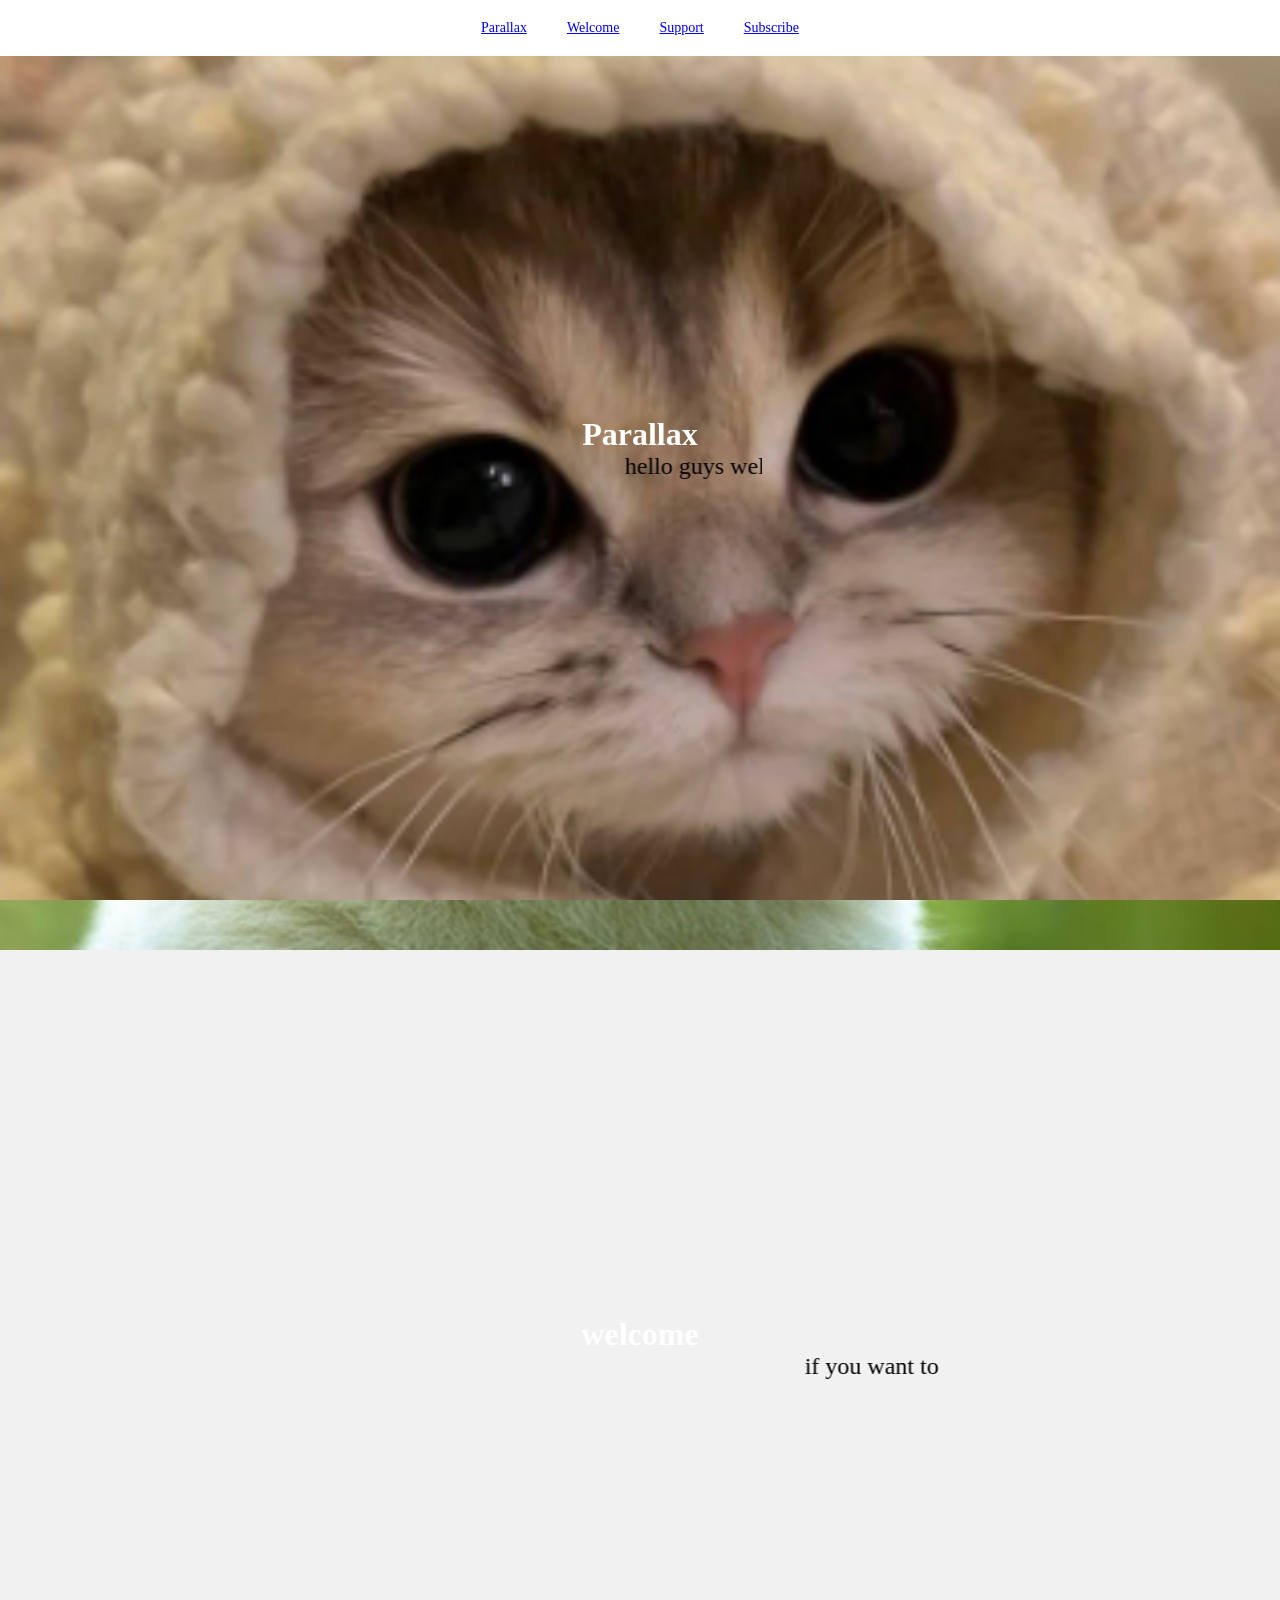
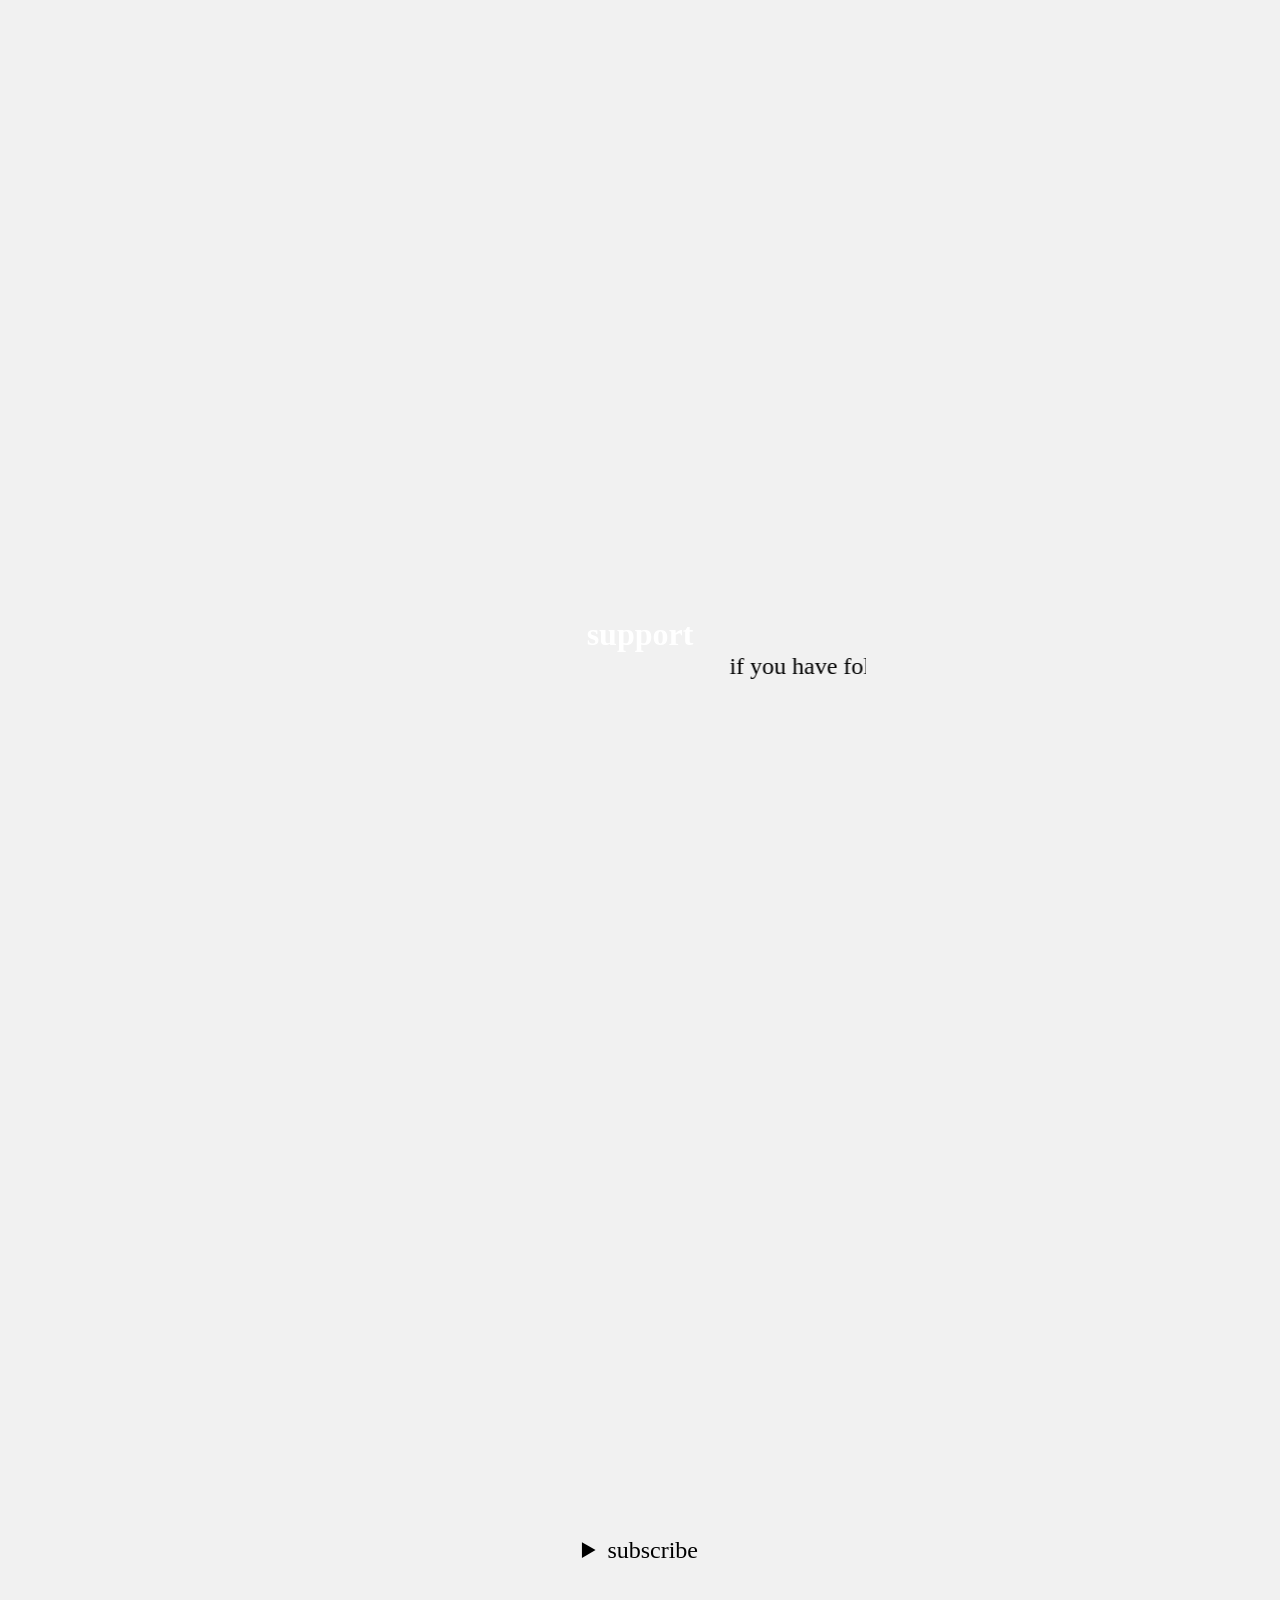
==== index.html @ a54f907d "Fixed responsive issue" ====
<!DOCTYPE html>
<html lang="en">

<head>
    <meta charset="UTF-8">
    <meta name="viewport" content="width=device-width, initial-scale=1.0">
    <title>parallex project</title>
    <style>
        * {
            margin: 0;
            padding: 0;
            box-sizing: border-box;
        }

        section {
            height: 100vh;
            width: 100%;
            display: grid;
            place-items: center;
            text-align: center;
            background: #f1f1f1;
            background-image: url(billa.png);
            background-repeat: no-repeat;
            background-size: cover;
            background-attachment: fixed;

        }

        .section2 {
            background-image: url(dog.png);
            background-repeat: no-repeat;
            background-size: cover;
            background-attachment: fixed;
        }

        .section3 {
            background-size: cover;
            background-repeat: no-repeat;
            background-image: url(doll.png)
        }

        .section4 {
            background-size: cover;
            background-repeat: no-repeat;
            background-image: url(duggu.png)
        }

        h2 {
            font-size: 2rem;
            color: #fff;
        }

        p {
            font-size: 1.5rem;
            color: #000;
        }

        summary {
            font-size: 1.5rem;
            color: #000;
        }

        .put {
            position: fixed;
            top: 0;
            left: 0;
            right: 0;

            background: #fff;
            padding: 10px;
            z-index: 1000;
            text-transform: capitalize;
            justify-content: center;
            display: flex;



        }

        .put :hover {
            background: #000;
            color: #fff;
            font-size: 1.5rem;

        }

        a {
            margin: 5px;
            font-size: 14px;
            padding: 5px;
            display: inline-block;

        }
    </style>
</head>

<body>
    <ul class="put" style="display: flex; gap: 20px; list-style-type: none; ">
        <li> <a href="#parallax">parallax </a></li>
        <li> <a href="#welcome">welcome</a></li>
        <li><a href="#support">support</a></li>
        <li><a href="#subscribe">subscribe</a></li>
    </ul>



    <section>
        <div id="parallax">
            <h2>Parallax</h2>
            <marquee>
                <p>hello guys welcome back</p>
            </marquee>


        </div>
    </section>



    <section class="section2">
        <div id="welcome">
            <h2>welcome</h2>
            <marquee>
                <p>if you want to make website like this pls subscribe our channel</p>
            </marquee>

        </div>
    </section>


    <section class="section3">
        <div id="support">
            <h2>support</h2>
            <marquee>
                <p>if you have followed me then thanku so muchh</p>
            </marquee>
        </div>
    </section>


    <section class="section4">
        <div id="subscribe">
            <details>
                <summary>
                    subscribe
                </summary>
                <p>byie byieeee</p>
            </details>

        </div>
    </section>


</body>

</html>
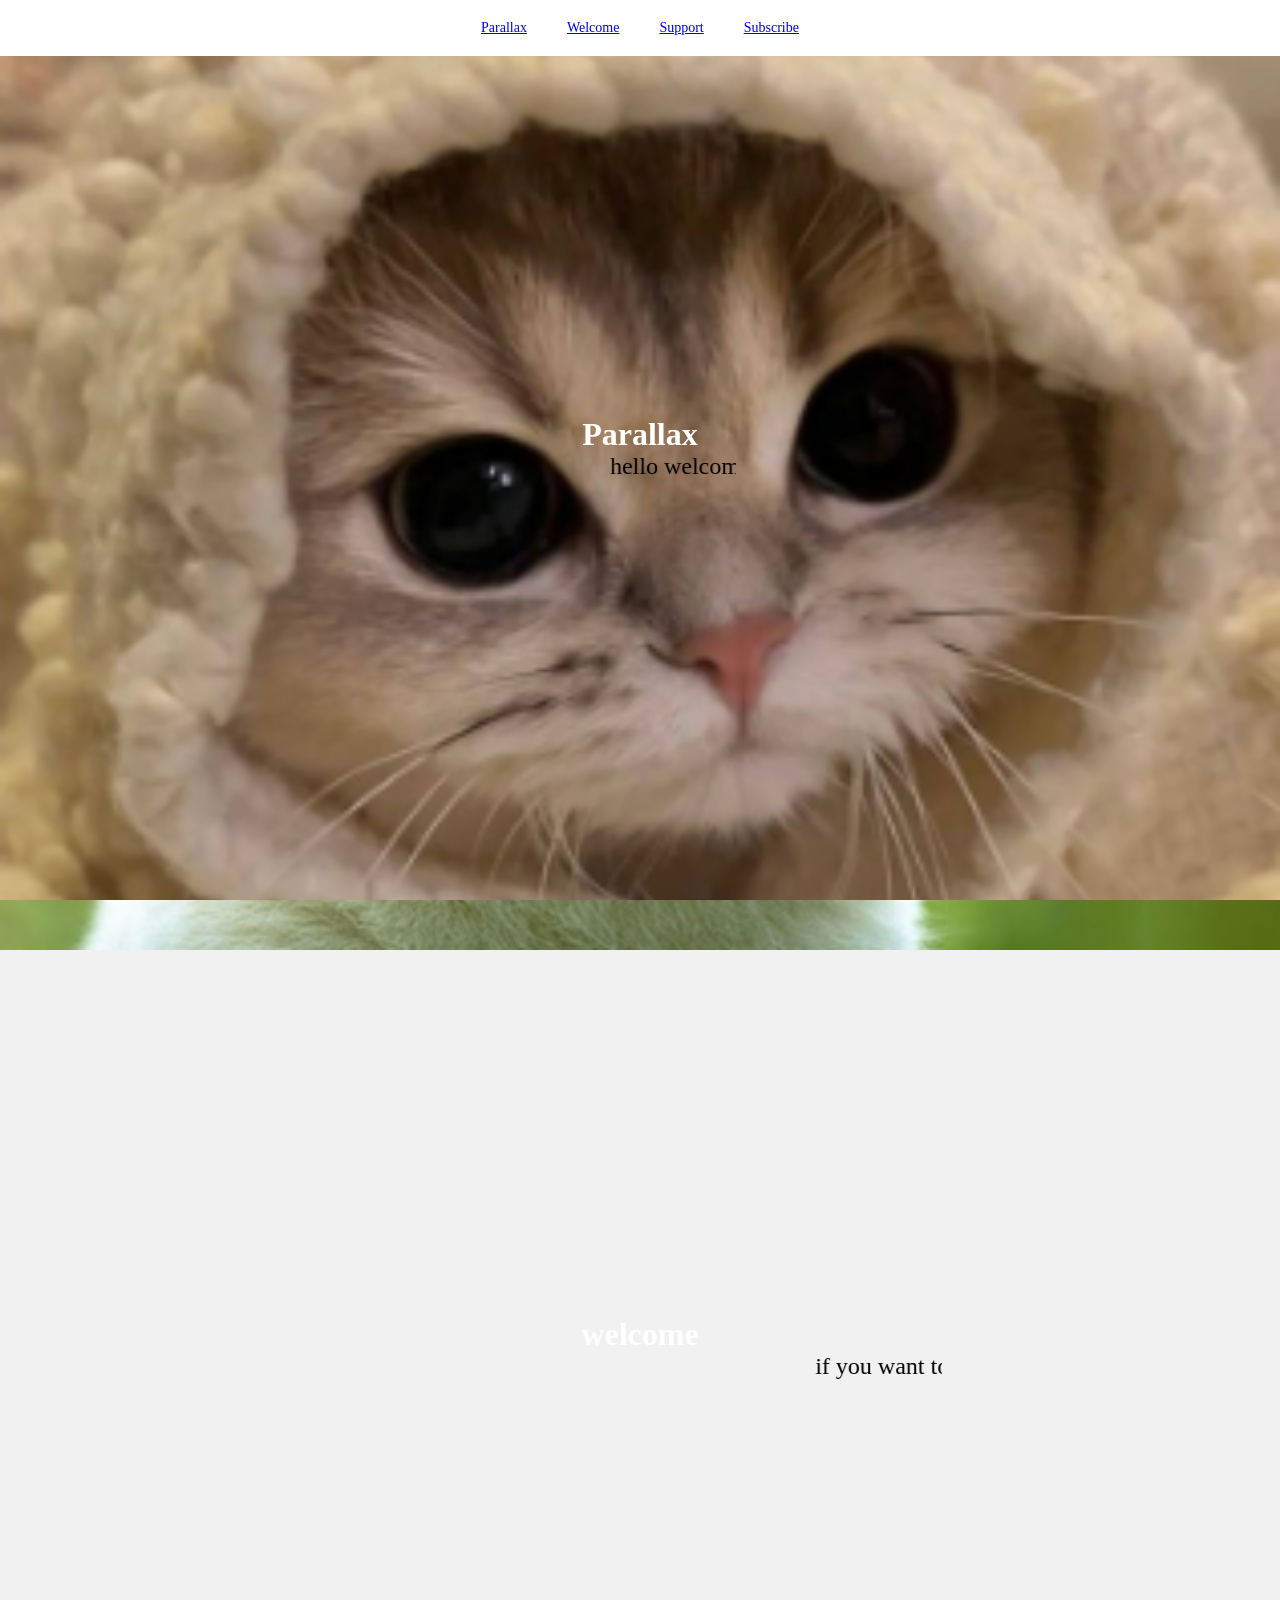
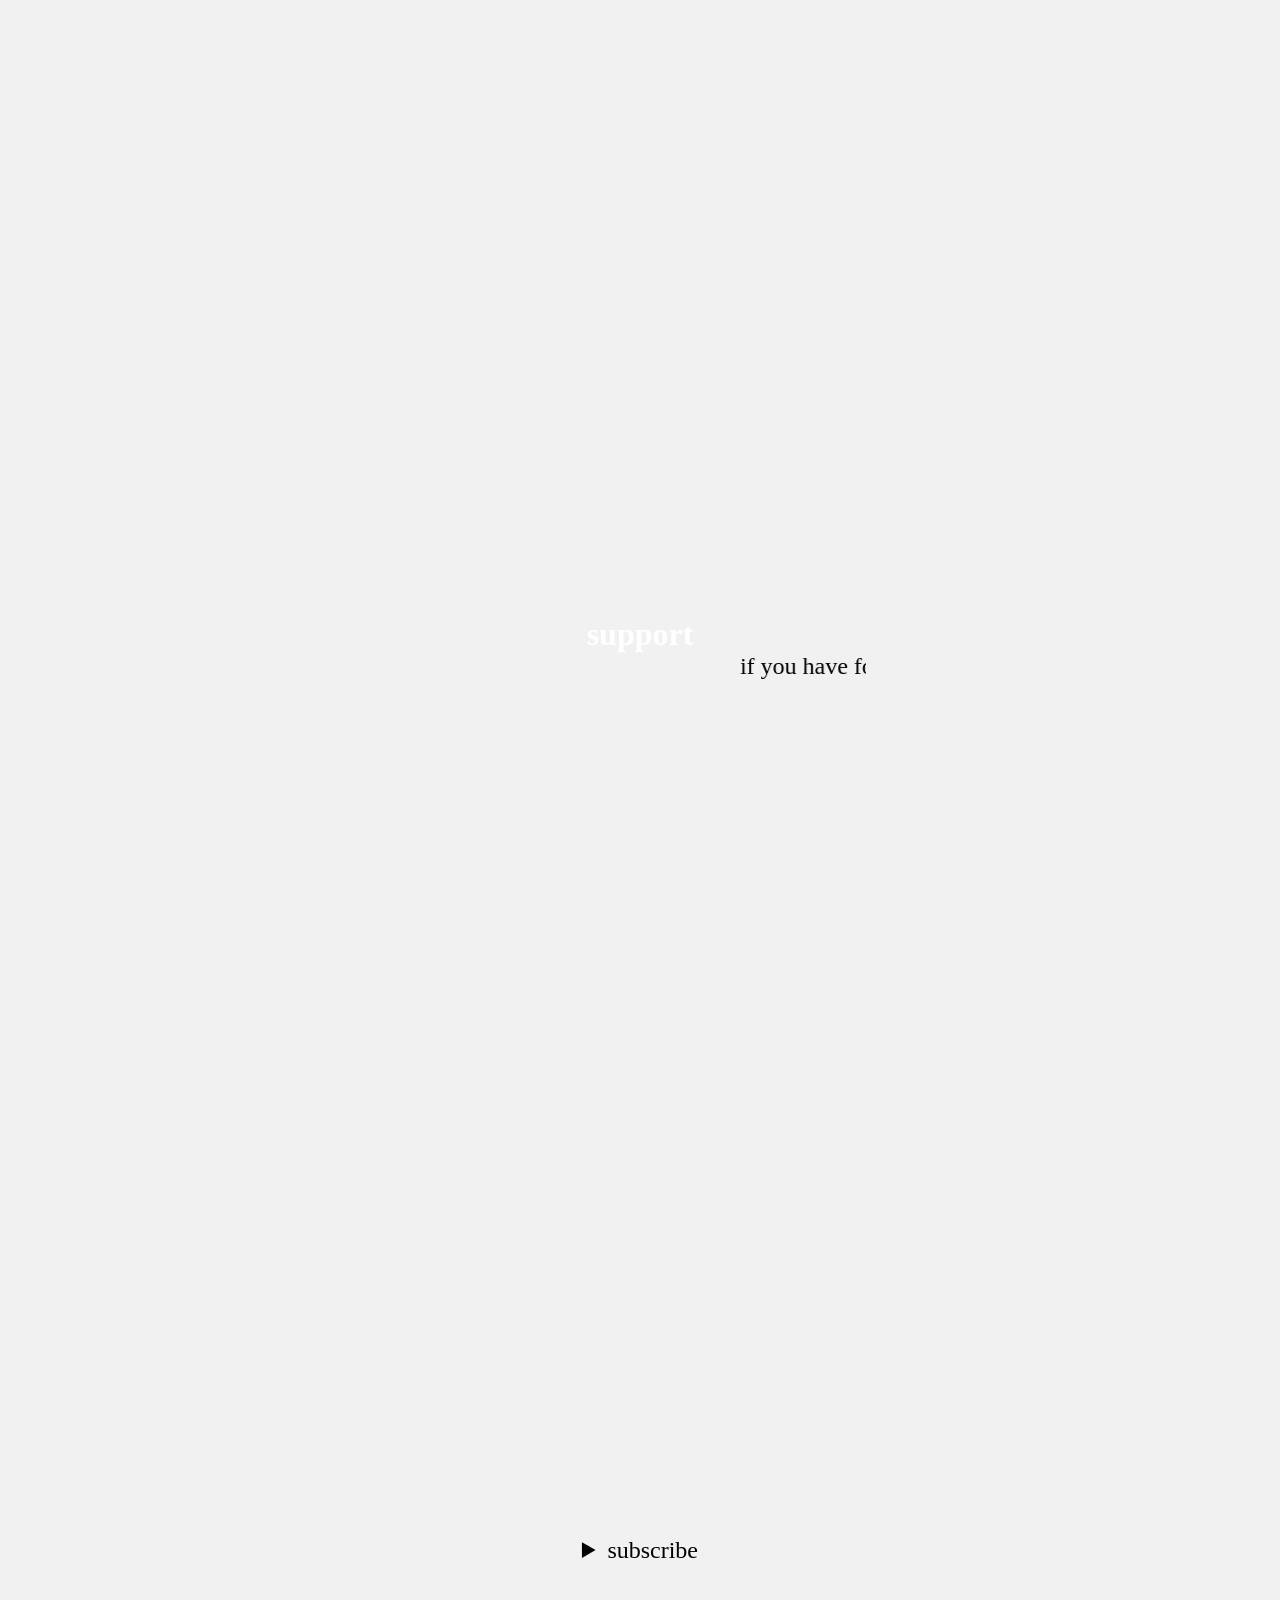
==== commit 08b012b8: "Update index.html" ====
--- a/index.html
+++ b/index.html
@@ -108,7 +108,7 @@
         <div id="parallax">
             <h2>Parallax</h2>
             <marquee>
-                <p>hello guys welcome back</p>
+                <p>hello welcome back</p>
             </marquee>
 
 
@@ -153,4 +153,4 @@
 
 </body>
 
-</html>+</html>
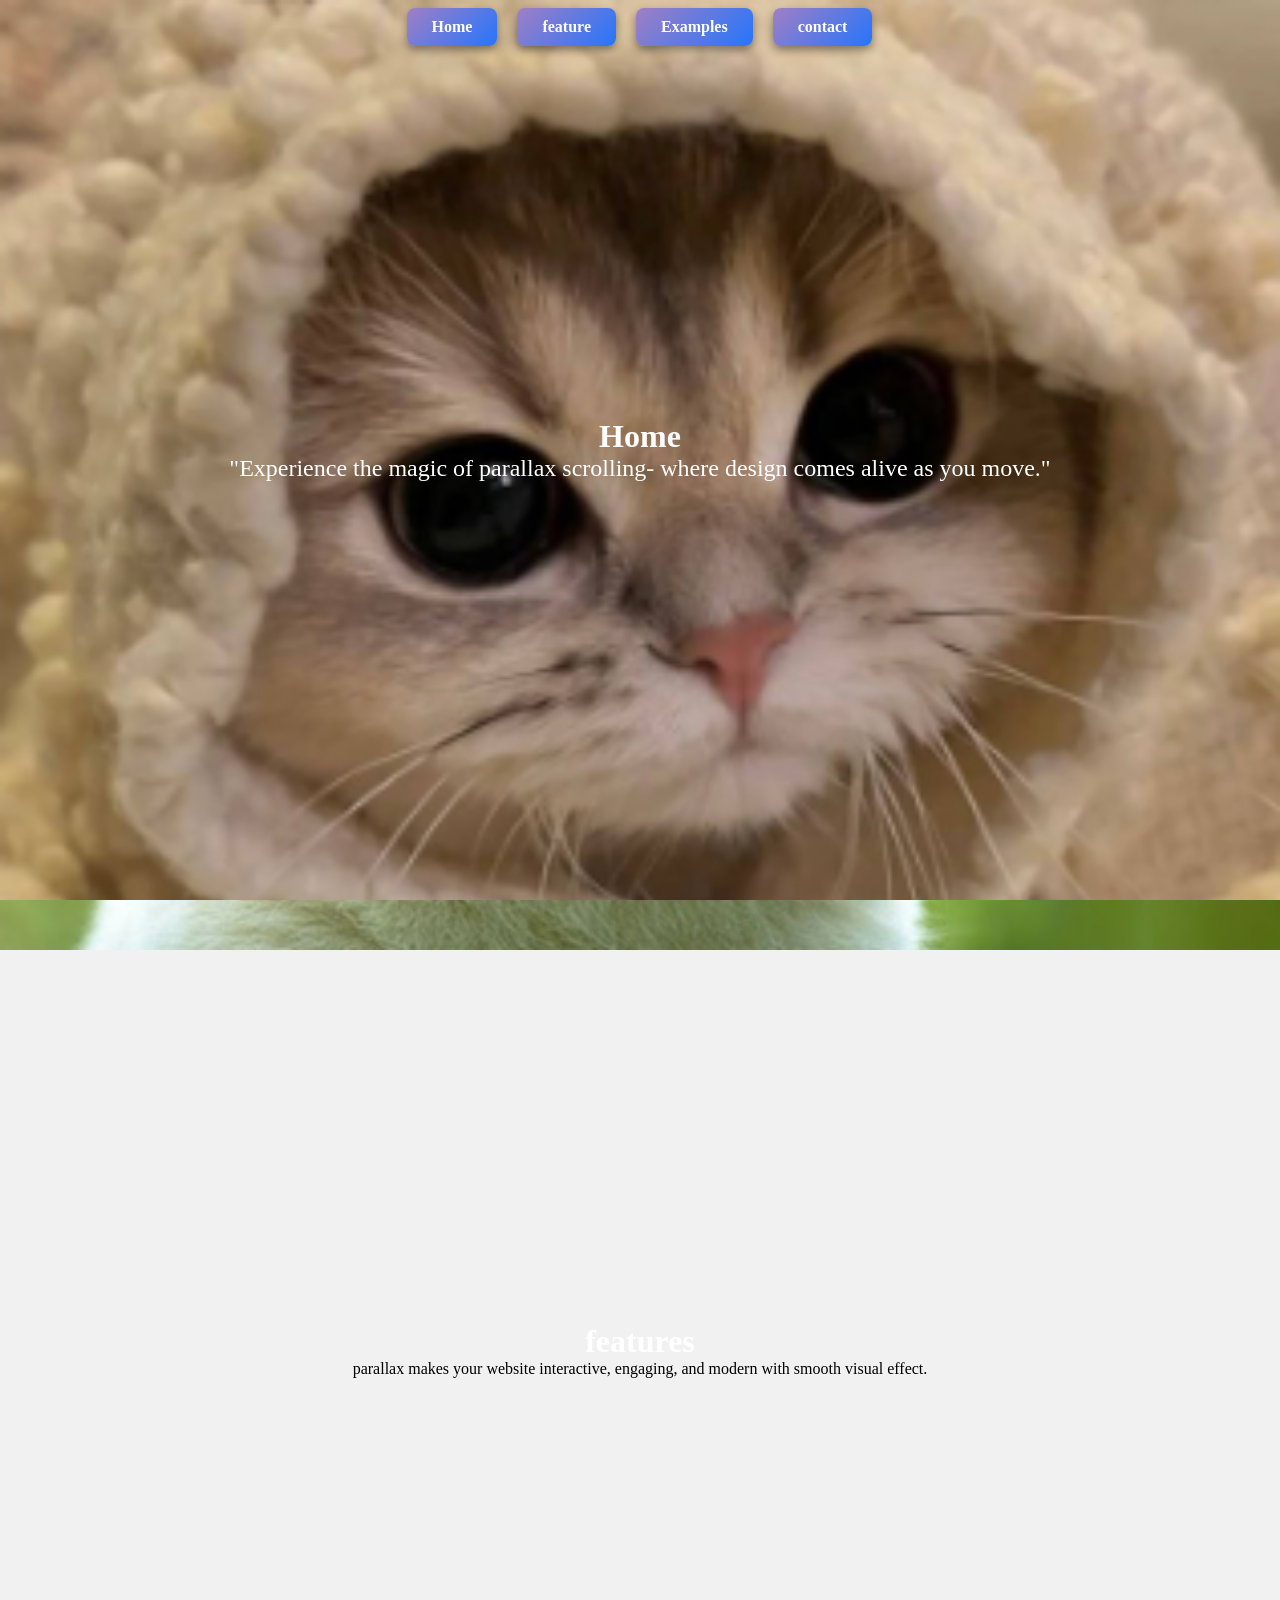
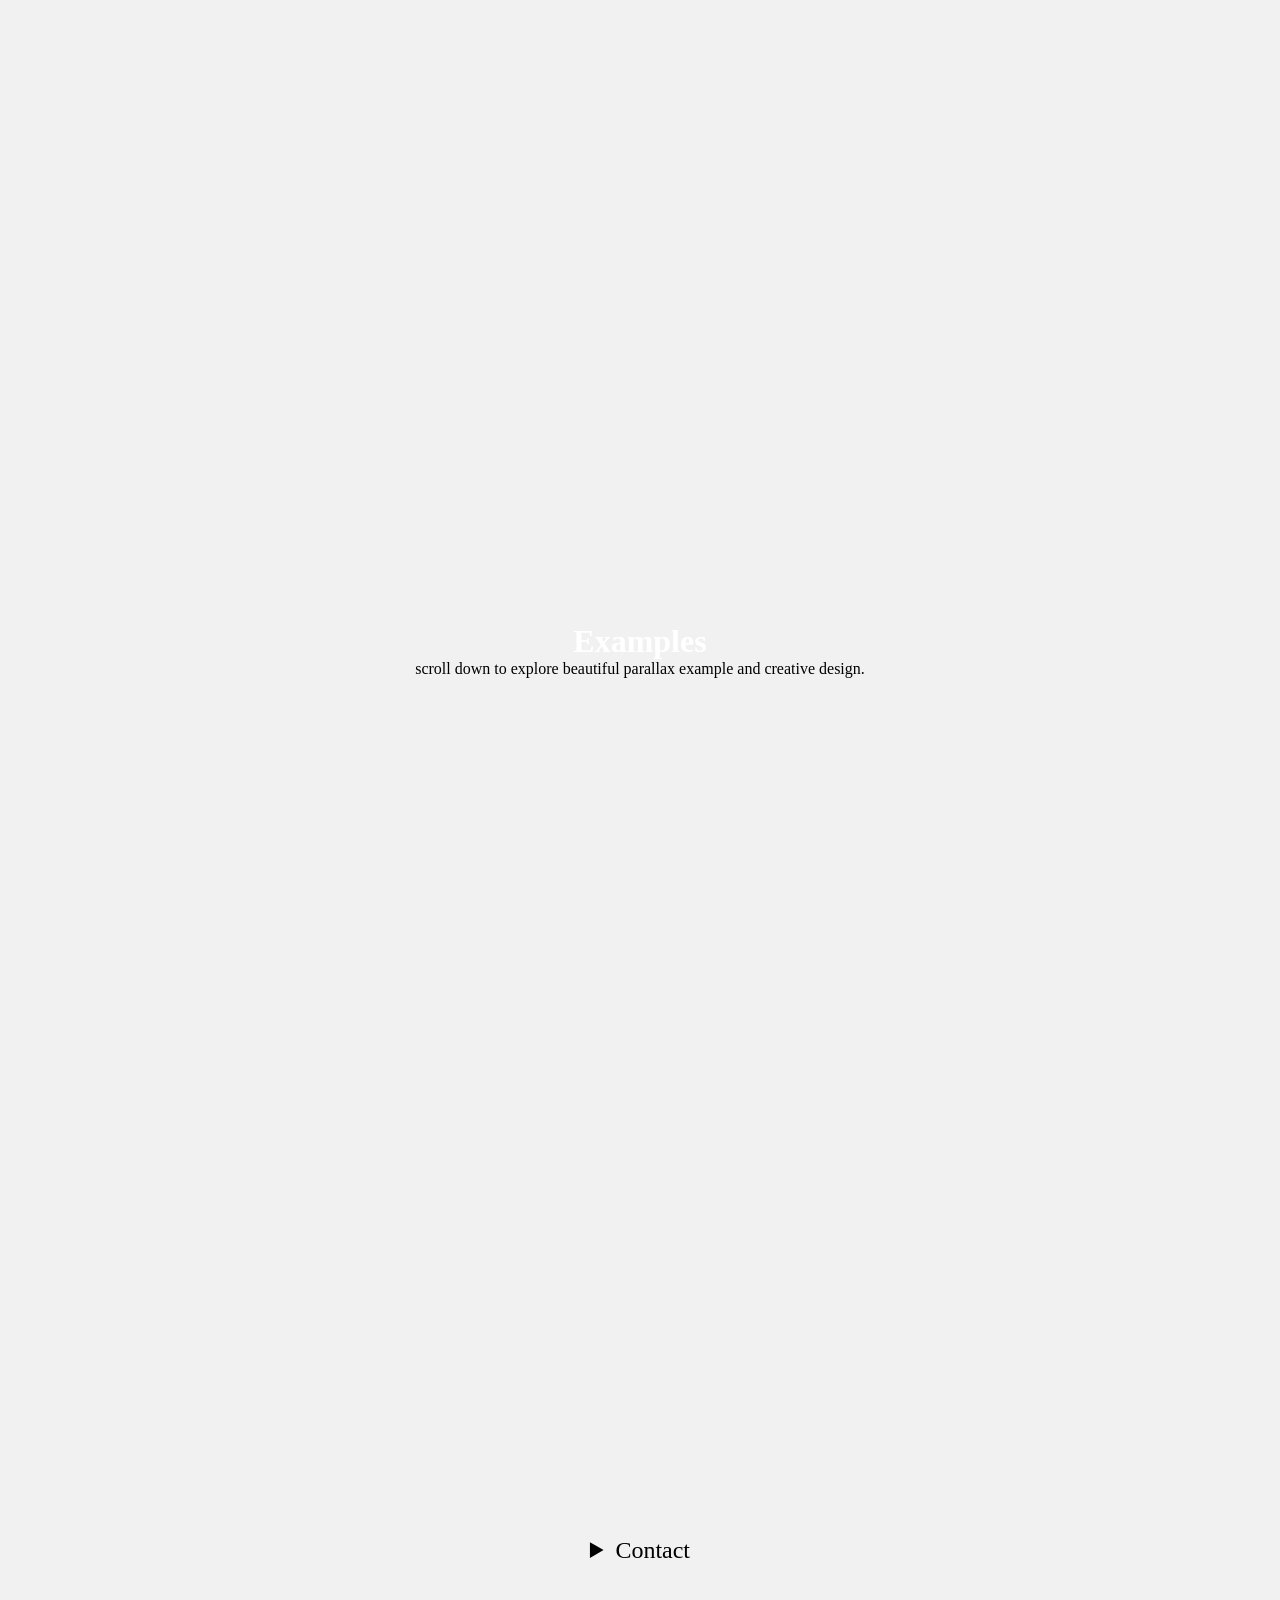
==== commit e3f53559: "Update index.html" ====
--- a/index.html
+++ b/index.html
@@ -11,7 +11,6 @@
             padding: 0;
             box-sizing: border-box;
         }
-
         section {
             height: 100vh;
             width: 100%;
@@ -50,107 +49,89 @@
             color: #fff;
         }
 
-        p {
+        .scroll-text{
+            animation: slide 12s linear infinite;
+            white-space: nowrap;
+            display: inline-block;
             font-size: 1.5rem;
-            color: #000;
+            color: white;
+        }
+        @keyframes slide{
+            form{ transform: translatex(100%)}
+            to{ transform: translatex(-100%)}
         }
 
         summary {
             font-size: 1.5rem;
             color: #000;
         }
-
-        .put {
+        .put{
             position: fixed;
-            top: 0;
-            left: 0;
-            right: 0;
-
-            background: #fff;
-            padding: 10px;
-            z-index: 1000;
-            text-transform: capitalize;
-            justify-content: center;
-            display: flex;
-
-
-
-        }
-
-        .put :hover {
-            background: #000;
-            color: #fff;
-            font-size: 1.5rem;
+            left: 50%;transform: translateX(-50%); 
+            gap: 20px;
 
         }
 
         a {
-            margin: 5px;
-            font-size: 14px;
-            padding: 5px;
-            display: inline-block;
+          text-decoration: none;      
+          display: inline-block;    
+          padding: 10px 25px;       
+          margin: 8px 0;              
+          font-size: 16px;            
+          font-weight: bold;           
+          color: white;            
+          background: linear-gradient(135deg, #a07fc4, #2575fc); 
+          border-radius: 8px;          
+          box-shadow: 0 4px 8px rgba(0,0,0,0.4);
+          transition: all 0.4s ease;  
+        }
 
-        }
+  a:hover {
+         transform: translateY(-5px); 
+         box-shadow: 0 6px 12px rgba(0,0,0,0.3);
+         background: linear-gradient(135deg, #2575fc, #6a11cb);
+       }
     </style>
 </head>
 
 <body>
     <ul class="put" style="display: flex; gap: 20px; list-style-type: none; ">
-        <li> <a href="#parallax">parallax </a></li>
-        <li> <a href="#welcome">welcome</a></li>
-        <li><a href="#support">support</a></li>
-        <li><a href="#subscribe">subscribe</a></li>
+        <li><a href="#Home">Home </a></li>
+        <li><a href="#feature">feature</a></li>
+        <li><a href="#Examples">Examples</a></li>
+        <li><a href="#contact">contact</a></li>
     </ul>
-
-
-
-    <section>
-        <div id="parallax">
-            <h2>Parallax</h2>
-            <marquee>
-                <p>hello welcome back</p>
-            </marquee>
-
-
+  <section>
+        <div>
+            <h2>Home</h2>
+                <p class="scroll-text">"Experience the magic of parallax scrolling- where
+                    design comes alive as you move."
+                </p>
+              </div>
+    </section>
+  <section class="section2">
+        <div>
+            <h2>features</h2>
+                <p>parallax makes your website interactive, engaging, and modern with
+                    smooth visual effect.
+                </p>
         </div>
     </section>
-
-
-
-    <section class="section2">
-        <div id="welcome">
-            <h2>welcome</h2>
-            <marquee>
-                <p>if you want to make website like this pls subscribe our channel</p>
-            </marquee>
-
+ <section class="section3">
+        <div>
+            <h2>Examples</h2>
+                <p>scroll down to explore beautiful parallax example and creative design.</p>      
         </div>
     </section>
-
-
-    <section class="section3">
-        <div id="support">
-            <h2>support</h2>
-            <marquee>
-                <p>if you have followed me then thanku so muchh</p>
-            </marquee>
+  <section class="section4">
+        <div>
+            <details>
+                <summary>
+                    Contact
+                </summary>
+                <p>"want to create this type of website? get in touch and let's build together."</p>
+            </details>
         </div>
     </section>
-
-
-    <section class="section4">
-        <div id="subscribe">
-            <details>
-                <summary>
-                    subscribe
-                </summary>
-                <p>byie byieeee</p>
-            </details>
-
-        </div>
-    </section>
-
-
 </body>
-
 </html>
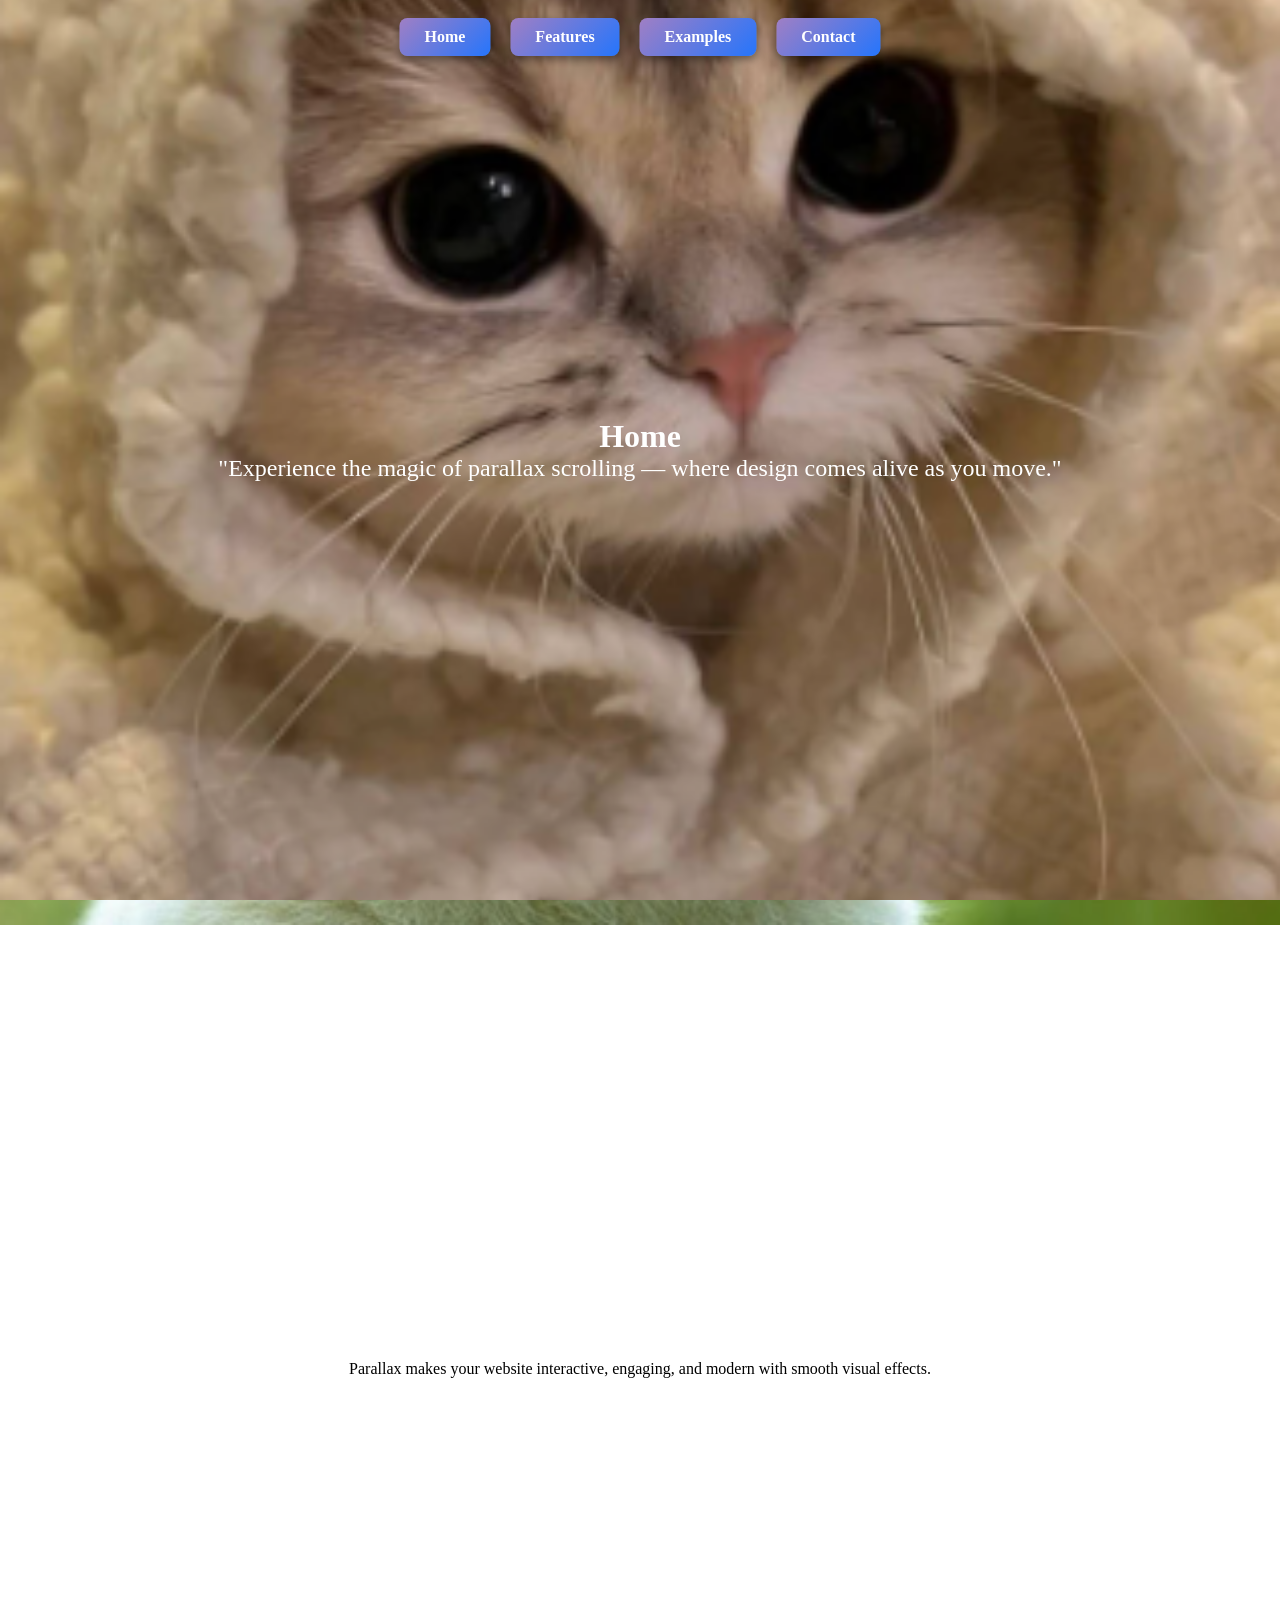
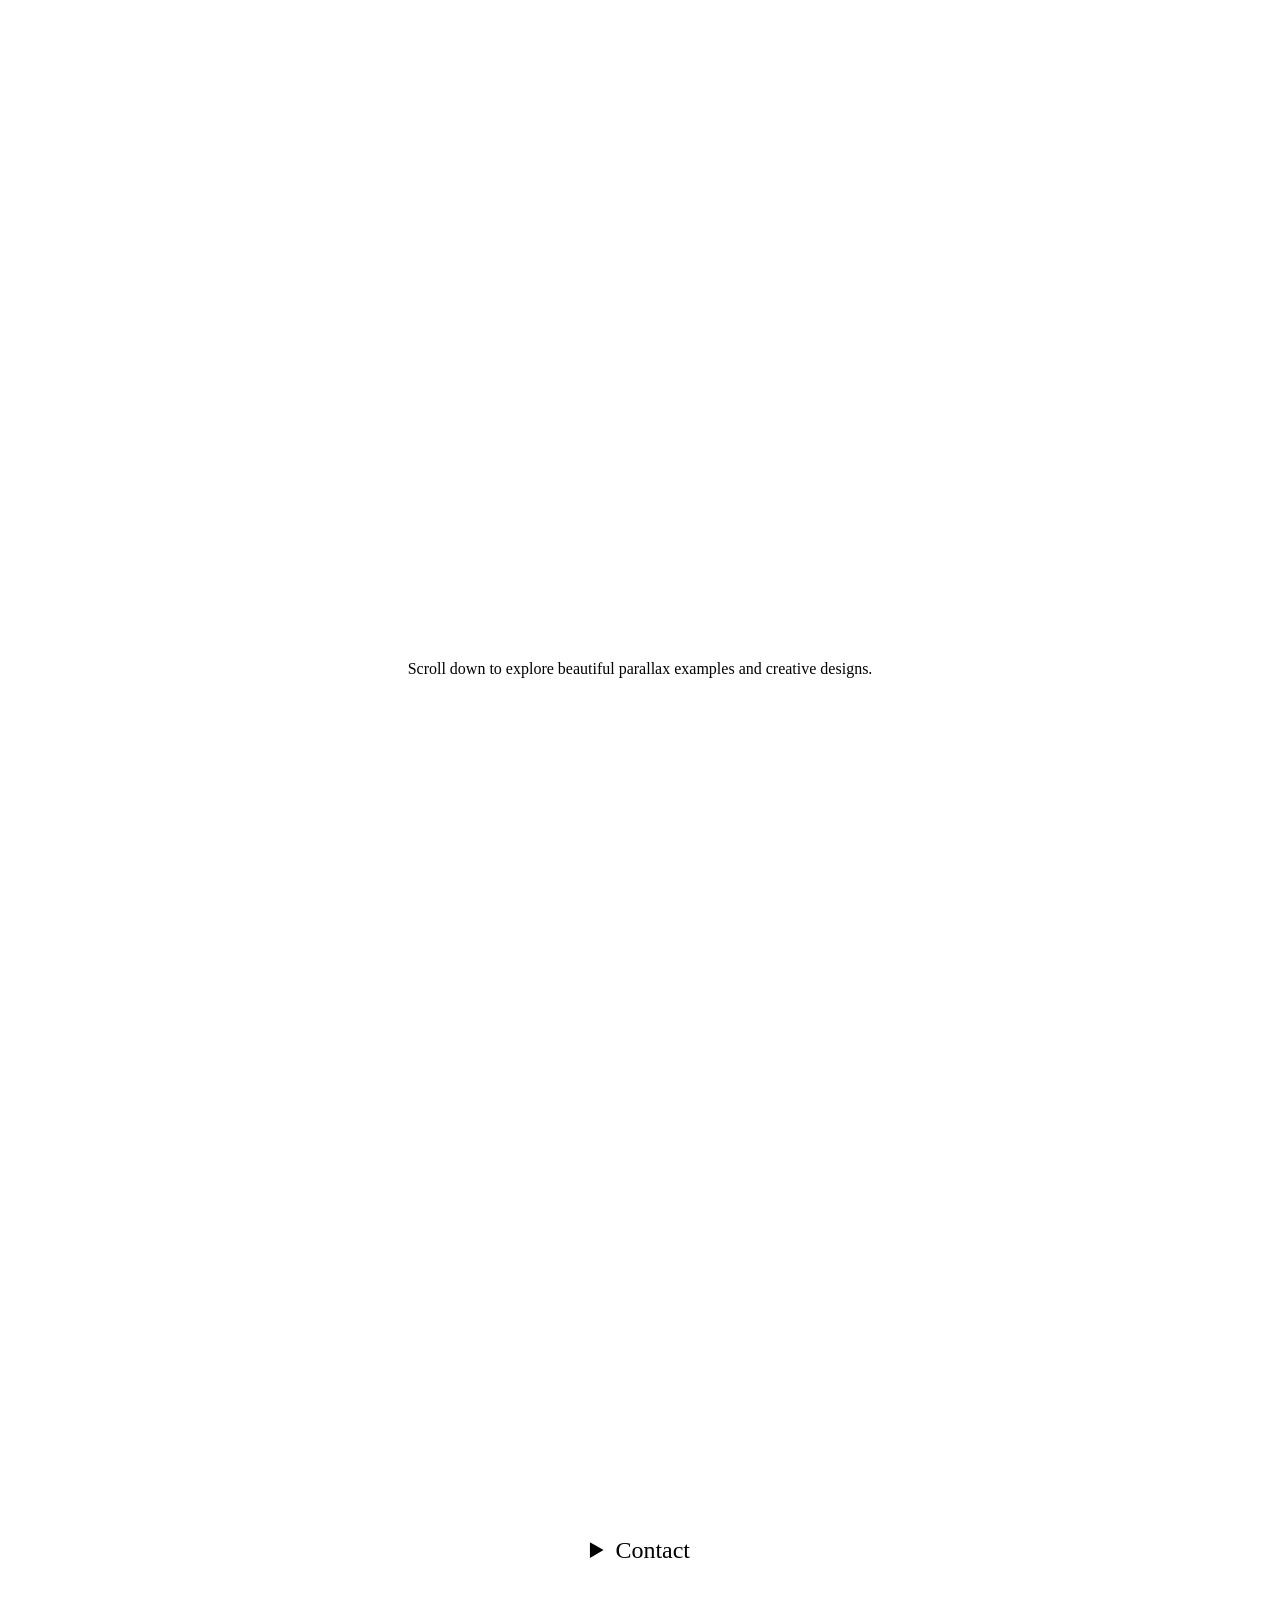
==== commit 88fb6d2a: "Update index.html" ====
--- a/index.html
+++ b/index.html
@@ -2,136 +2,173 @@
 <html lang="en">
 
 <head>
-    <meta charset="UTF-8">
-    <meta name="viewport" content="width=device-width, initial-scale=1.0">
-    <title>parallex project</title>
-    <style>
-        * {
-            margin: 0;
-            padding: 0;
-            box-sizing: border-box;
-        }
-        section {
-            height: 100vh;
-            width: 100%;
-            display: grid;
-            place-items: center;
-            text-align: center;
-            background: #f1f1f1;
-            background-image: url(billa.png);
-            background-repeat: no-repeat;
-            background-size: cover;
-            background-attachment: fixed;
+  <meta charset="UTF-8">
+  <meta name="viewport" content="width=device-width, initial-scale=1.0">
+  <title>Parallax Project</title>
+  <style>
+    * {
+      margin: 0;
+      padding: 0;
+      box-sizing: border-box;
+    }
 
-        }
+    section {
+      height: 100vh;
+      width: 100%;
+      display: grid;
+      place-items: center;
+      text-align: center;
+      background-repeat: no-repeat;
+      background-size: cover;
+      background-position: center;
+      background-attachment: fixed;
+    }
+      .section1{
+          background-image: url(billa.png);
+      }
 
-        .section2 {
-            background-image: url(dog.png);
-            background-repeat: no-repeat;
-            background-size: cover;
-            background-attachment: fixed;
-        }
+    .section2 {
+      background-image: url(dog.png);   
+    }
 
-        .section3 {
-            background-size: cover;
-            background-repeat: no-repeat;
-            background-image: url(doll.png)
-        }
+    .section3 {
+      background-image: url(doll.png);
+    }
 
-        .section4 {
-            background-size: cover;
-            background-repeat: no-repeat;
-            background-image: url(duggu.png)
-        }
+    .section4 {
+      background-image: url(duggu.png);
+    }
 
-        h2 {
-            font-size: 2rem;
-            color: #fff;
-        }
+    h2 {
+      font-size: 2rem;
+      color: #fff;
+    }
 
-        .scroll-text{
-            animation: slide 12s linear infinite;
-            white-space: nowrap;
-            display: inline-block;
-            font-size: 1.5rem;
-            color: white;
-        }
-        @keyframes slide{
-            form{ transform: translatex(100%)}
-            to{ transform: translatex(-100%)}
-        }
+    .scroll-text {
+      animation: slide 12s linear infinite;
+      white-space: nowrap;
+      display: inline-block;
+      font-size: 1.5rem;
+      color: white;
+    }
 
-        summary {
-            font-size: 1.5rem;
-            color: #000;
-        }
-        .put{
-            position: fixed;
-            left: 50%;transform: translateX(-50%); 
-            gap: 20px;
+    @keyframes slide {
+      from {
+        transform: translateX(100%)
+      }
 
-        }
+      to {
+        transform: translateX(-100%)
+      }
+    }
 
-        a {
-          text-decoration: none;      
-          display: inline-block;    
-          padding: 10px 25px;       
-          margin: 8px 0;              
-          font-size: 16px;            
-          font-weight: bold;           
-          color: white;            
-          background: linear-gradient(135deg, #a07fc4, #2575fc); 
-          border-radius: 8px;          
-          box-shadow: 0 4px 8px rgba(0,0,0,0.4);
-          transition: all 0.4s ease;  
-        }
+    summary {
+      font-size: 1.5rem;
+      color: #000;
+    }
 
-  a:hover {
-         transform: translateY(-5px); 
-         box-shadow: 0 6px 12px rgba(0,0,0,0.3);
-         background: linear-gradient(135deg, #2575fc, #6a11cb);
-       }
-    </style>
+    .put {
+      position: fixed;
+      top: 10px;
+      left: 50%;
+      transform: translateX(-50%);
+      display: flex;
+      gap: 20px;
+      list-style-type: none;
+      z-index: 1000;
+      flex-wrap: wrap;
+    }
+
+    a {
+      text-decoration: none;
+      display: inline-block;
+      padding: 10px 25px;
+      margin: 8px 0;
+      font-size: 16px;
+      font-weight: bold;
+      color: white;
+      background: linear-gradient(135deg, #a07fc4, #2575fc);
+      border-radius: 8px;
+      box-shadow: 0 4px 8px rgba(0, 0, 0, 0.4);
+      transition: all 0.4s ease;
+    }
+
+    a:hover {
+      transform: translateY(-5px);
+      box-shadow: 0 6px 12px rgba(0, 0, 0, 0.3);
+      background: linear-gradient(135deg, #2575fc, #6a11cb);
+    }
+
+    @media screen and (max-width: 768px) {
+      section,
+      .section2,
+      .section3,
+      .section4 {
+          background-attachment: fixed;
+        background-position: center;
+        background-size: cover;
+      }
+
+      h2 {
+        font-size: 1.5rem;
+      }
+
+      p,
+      summary {
+        font-size: 1rem;
+        padding: 0 10px;
+      }
+
+      a {
+        font-size: 14px;
+        padding: 8px 15px;
+      }
+
+      .put {
+        flex-wrap: wrap;
+        top: 10px;
+      }
+    }
+  </style>
 </head>
 
 <body>
-    <ul class="put" style="display: flex; gap: 20px; list-style-type: none; ">
-        <li><a href="#Home">Home </a></li>
-        <li><a href="#feature">feature</a></li>
-        <li><a href="#Examples">Examples</a></li>
-        <li><a href="#contact">contact</a></li>
-    </ul>
-  <section>
-        <div>
-            <h2>Home</h2>
-                <p class="scroll-text">"Experience the magic of parallax scrolling- where
-                    design comes alive as you move."
-                </p>
-              </div>
-    </section>
-  <section class="section2">
-        <div>
-            <h2>features</h2>
-                <p>parallax makes your website interactive, engaging, and modern with
-                    smooth visual effect.
-                </p>
-        </div>
-    </section>
- <section class="section3">
-        <div>
-            <h2>Examples</h2>
-                <p>scroll down to explore beautiful parallax example and creative design.</p>      
-        </div>
-    </section>
-  <section class="section4">
-        <div>
-            <details>
-                <summary>
-                    Contact
-                </summary>
-                <p>"want to create this type of website? get in touch and let's build together."</p>
-            </details>
-        </div>
-    </section>
+  <ul class="put">
+    <li><a href="#Home">Home</a></li>
+    <li><a href="#feature">Features</a></li>
+    <li><a href="#Examples">Examples</a></li>
+    <li><a href="#contact">Contact</a></li>
+  </ul>
+
+  <section class="section1" id="Home">
+    <div>
+      <h2>Home</h2>
+      <p class="scroll-text">"Experience the magic of parallax scrolling — where design comes alive as you move."</p>
+    </div>
+  </section>
+
+  <section class="section2" id="feature">
+    <div>
+      <h2>Features</h2>
+      <p>Parallax makes your website interactive, engaging, and modern with smooth visual effects.</p>
+    </div>
+  </section>
+
+  <section class="section3" id="Examples">
+    <div>
+      <h2>Examples</h2>
+      <p>Scroll down to explore beautiful parallax examples and creative designs.</p>
+    </div>
+  </section>
+
+  <section class="section4" id="contact">
+    <div>
+      <details>
+        <summary>Contact</summary>
+        <p>"Want to create this type of website? Get in touch and let's build together."</p>
+      </details>
+    </div>
+  </section>
 </body>
+
 </html>
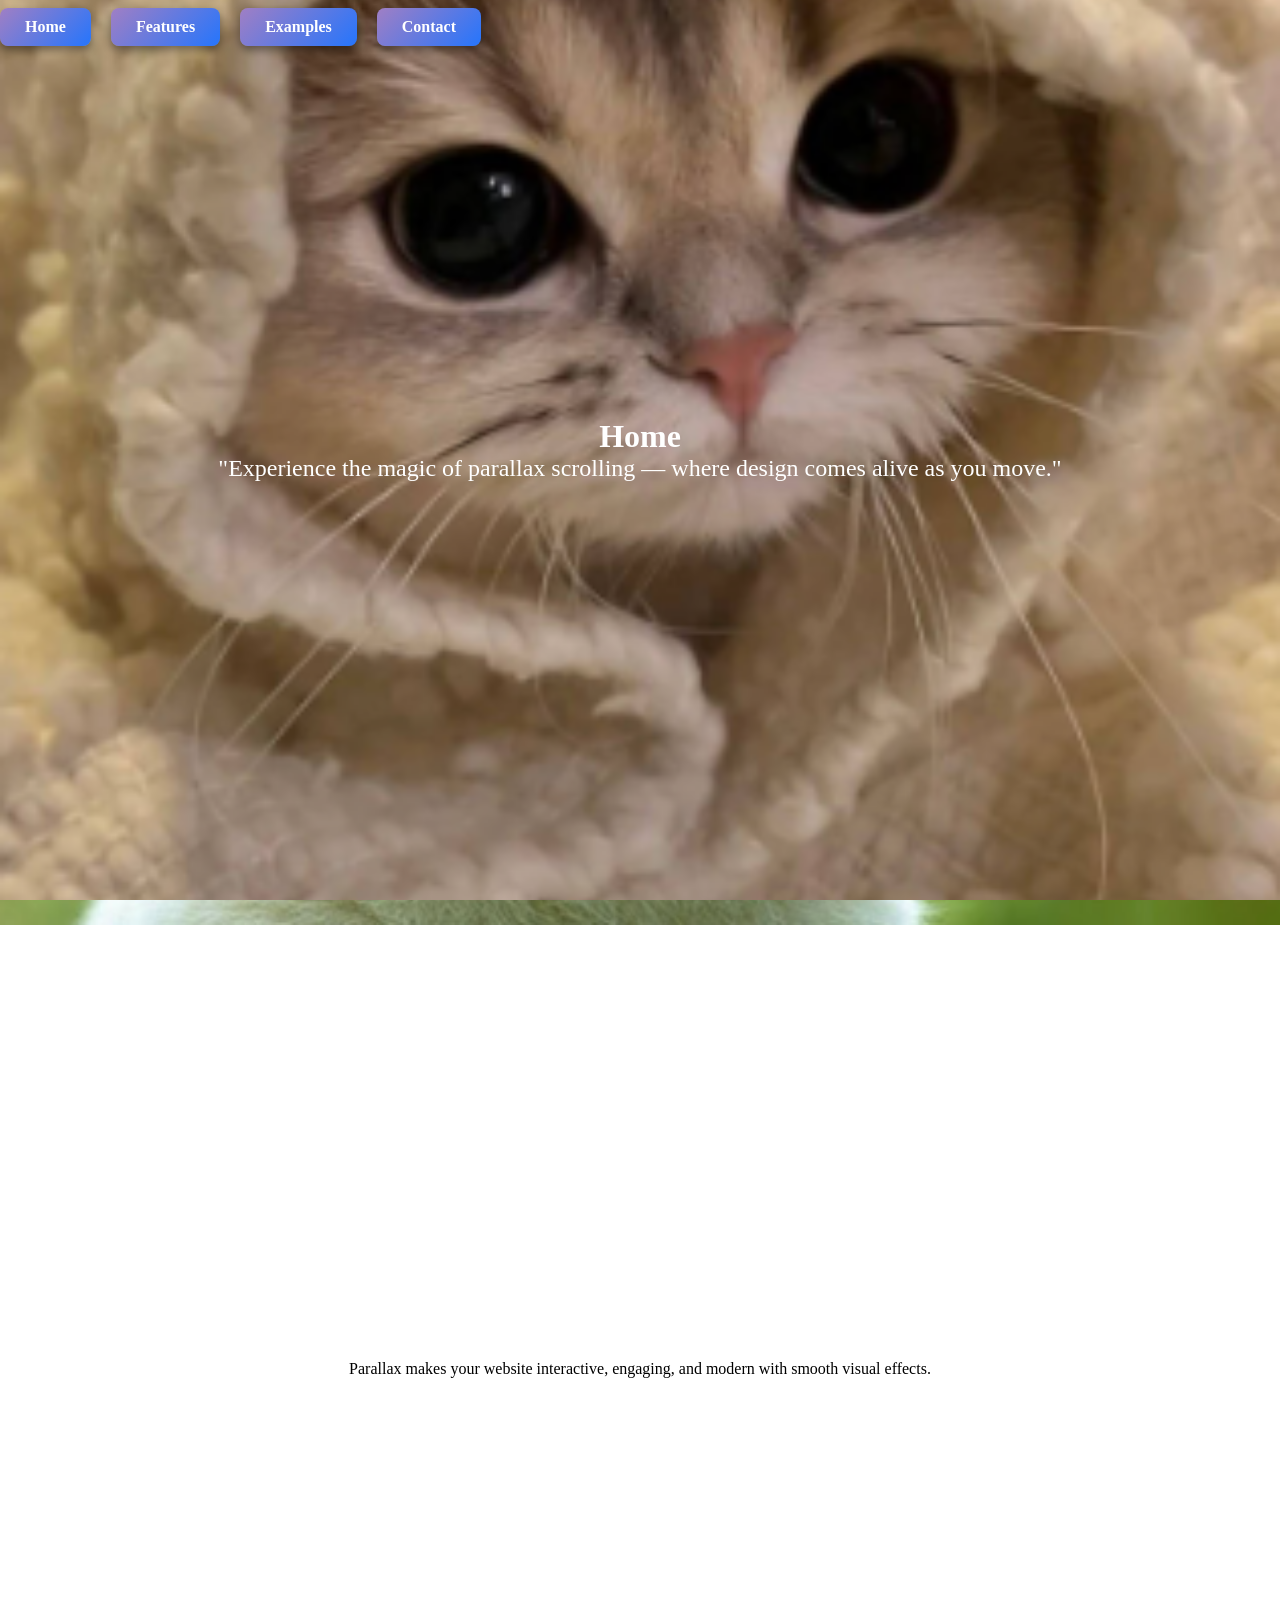
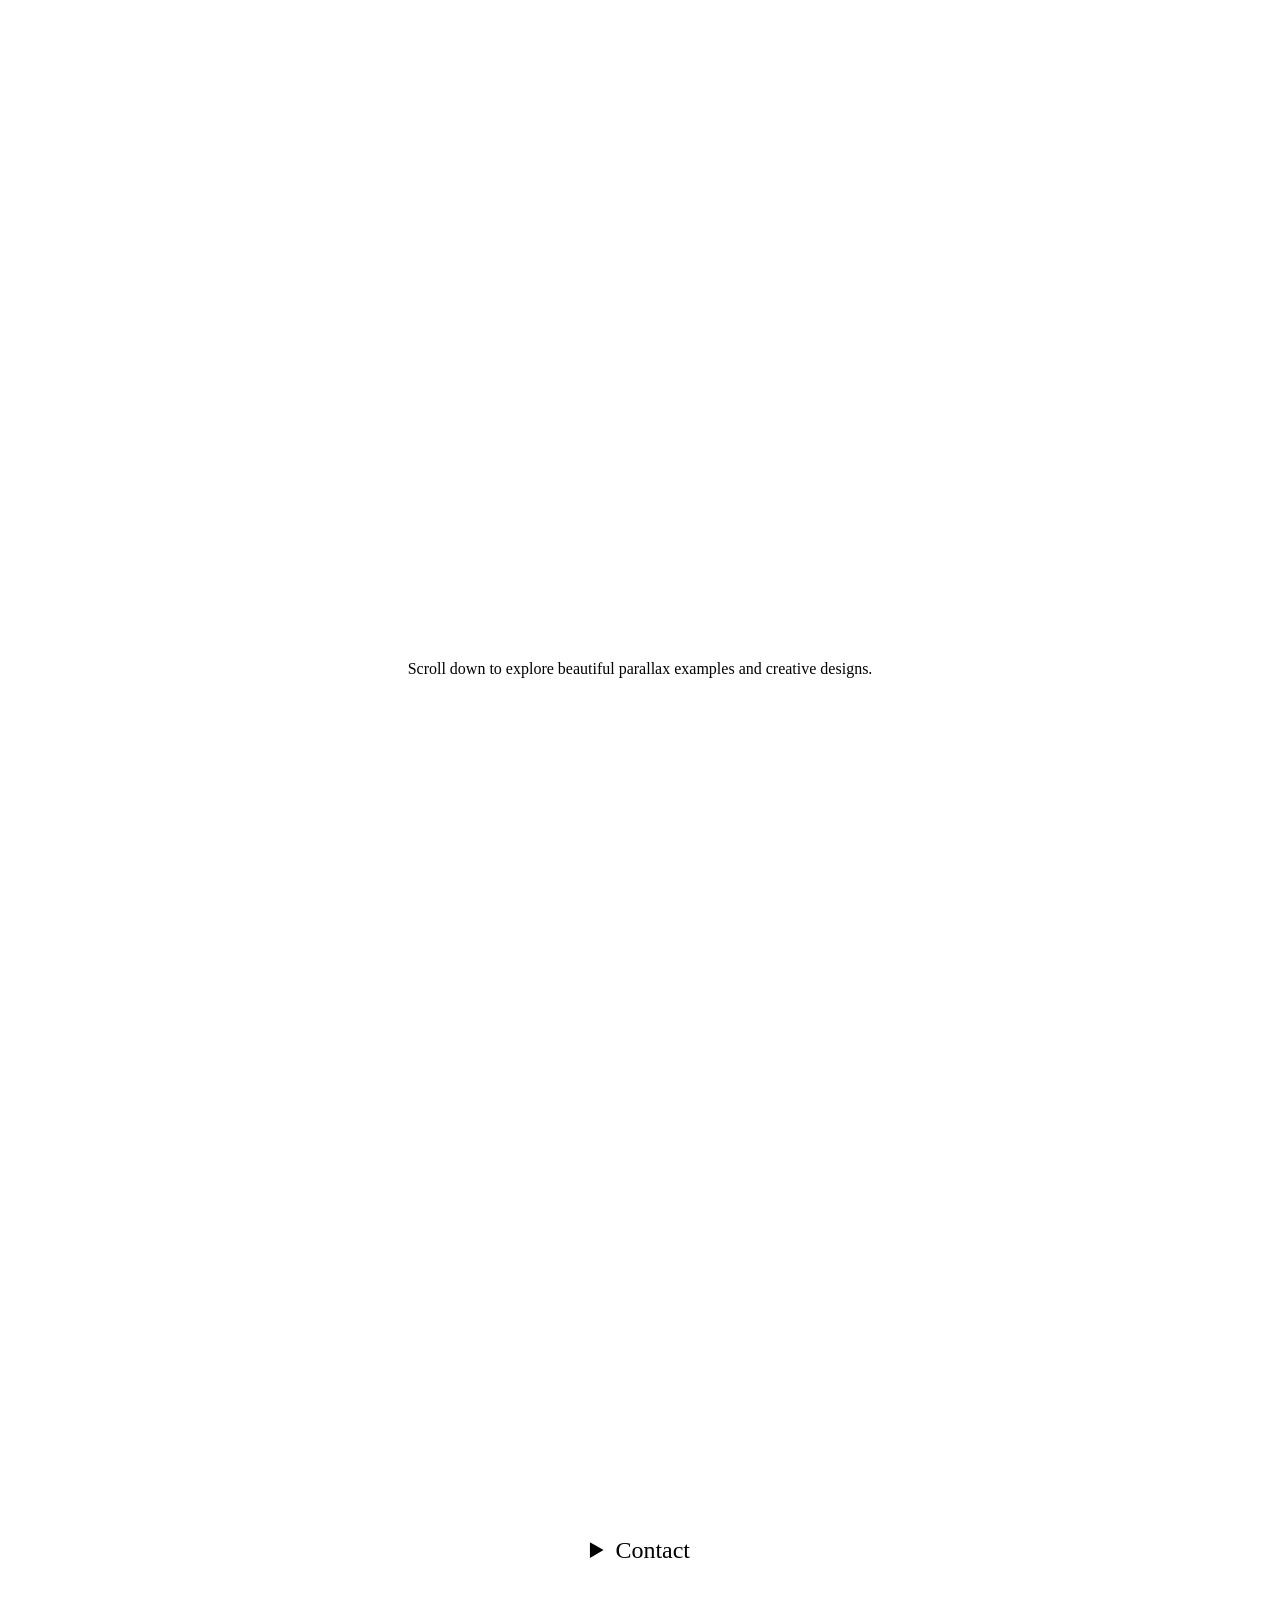
==== commit 270d809c: "Update index.html" ====
--- a/index.html
+++ b/index.html
@@ -12,7 +12,11 @@
       box-sizing: border-box;
     }
 
-    section {
+    section,
+    .section1,
+    .section2,
+    .section3,
+    .section4{
       height: 100vh;
       width: 100%;
       display: grid;
@@ -69,9 +73,6 @@
 
     .put {
       position: fixed;
-      top: 10px;
-      left: 50%;
-      transform: translateX(-50%);
       display: flex;
       gap: 20px;
       list-style-type: none;
@@ -101,6 +102,7 @@
 
     @media screen and (max-width: 768px) {
       section,
+      .section1,
       .section2,
       .section3,
       .section4 {
